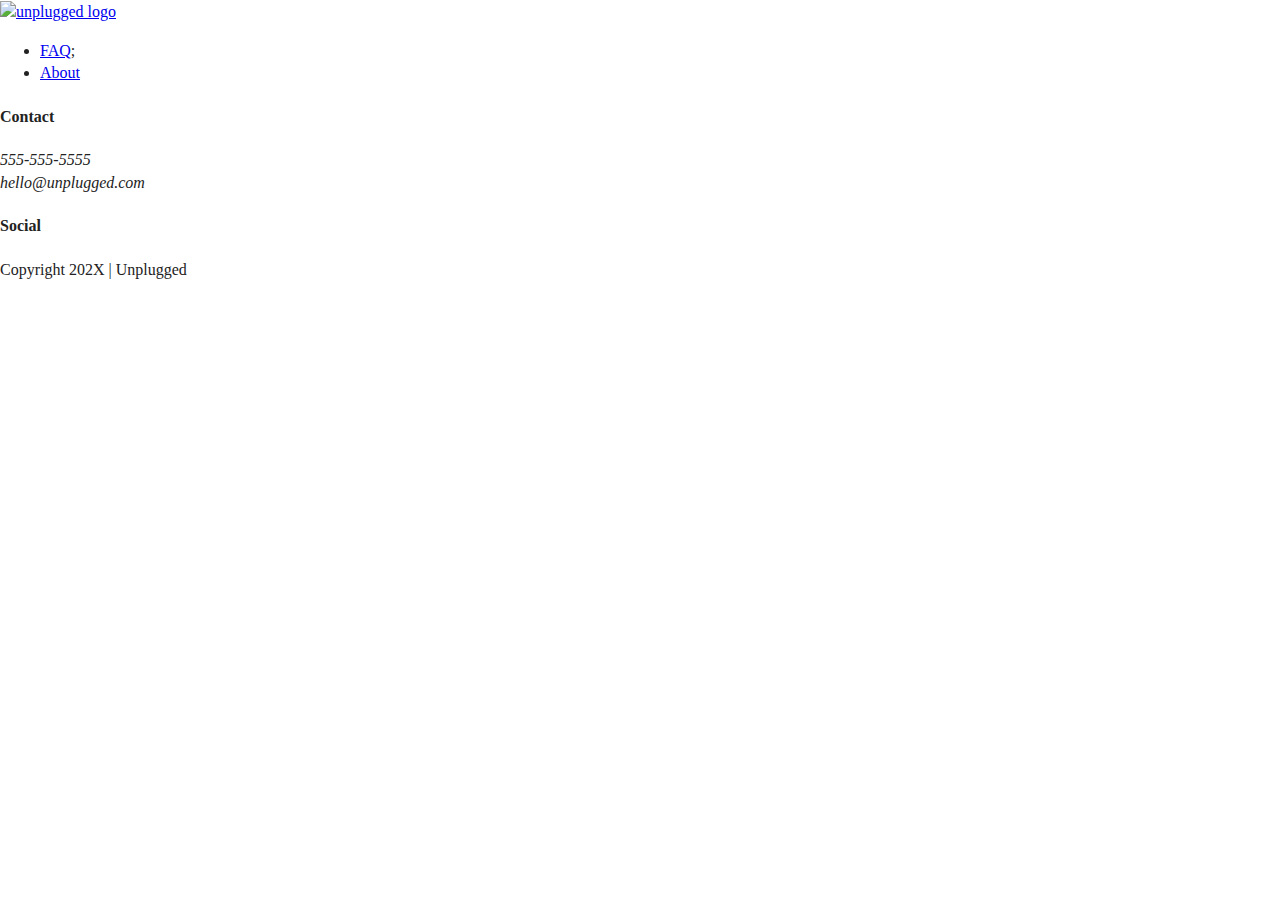
==== about/index.html @ 347e54f9 "Added a bunch of HTML" ====
<!doctype html>
<html class="no-js" lang="">

<head>
  <meta charset="utf-8">
  <title></title>
  <meta name="description" content="">
  <meta name="viewport" content="width=device-width, initial-scale=1">

  <meta property="og:title" content="">
  <meta property="og:type" content="">
  <meta property="og:url" content="">
  <meta property="og:image" content="">

  <link rel="manifest" href="../site.webmanifest">
  <link rel="apple-touch-icon" href="../icon.png">
  <!-- Place favicon.ico in the root directory -->

  <link rel="stylesheet" href="../css/normalize.css">
  <link rel="stylesheet" href="../css/main.css">

  <meta name="theme-color" content="#fafafa">
</head>

<body>

  <header>
    <div class="content-wrapper">
      <a href="#">
        <img src="" alt="unplugged logo"></a>
      <div class="header-divider"></div>
      <nav>
        <ul>
          <li><a href="faq/index.html" target="_blank" rel="nooperner">FAQ</a>;</li>
          <li><a href="about/index.html" target="_blank" rel="noopener">About</a></li>
        </ul>
      </nav>
    </div>
</header>

<footer>
  <div class="content-wrapper">
    <div class="footer-content">
      <div class="contact">
        <h4>Contact</h4>
        <address>
          <p>
            555-555-5555<br>
            hello@unplugged.com
          </p>
        </address>
        </div>
        <div class="social">
          <h4>Social</h4>
          <div class="social-icons">
          <p>
            <a href="https://www.facebook.com/yoursite" target="_blank" rel="noopener"></a>
          </p>
          <p>
            <a href="https://twitter.com" target="_blank"></a>
          </p>
          <p>
            <a href="https://www.instagram.com" target="_blank"></a>
          </p>
                  <!-- other social links here -->
          </div>        
        </div>
      </div>  <!-- footer content ends -->
    </div>  <!-- footer content-wrapper ends-->
    <div class="copyright">
      <p>Copyright 202X | Unplugged</p>
    </div>
</footer>
  <!-- Add your site or application content here -->

  <script src="../js/vendor/modernizr-3.11.2.min.js"></script>
  <script src="../js/plugins.js"></script>
  <script src="../js/main.js"></script>

  <!-- Google Analytics: change UA-XXXXX-Y to be your site's ID. -->
  <script>
    window.ga = function () { ga.q.push(arguments) }; ga.q = []; ga.l = +new Date;
    ga('create', 'UA-XXXXX-Y', 'auto'); ga('set', 'anonymizeIp', true); ga('set', 'transport', 'beacon'); ga('send', 'pageview')
  </script>
  <script src="https://www.google-analytics.com/analytics.js" async></script>
</body>

</html>
---- css/main.css ----
/*! HTML5 Boilerplate v8.0.0 | MIT License | https://html5boilerplate.com/ */

/* main.css 2.1.0 | MIT License | https://github.com/h5bp/main.css#readme */
/*
 * What follows is the result of much research on cross-browser styling.
 * Credit left inline and big thanks to Nicolas Gallagher, Jonathan Neal,
 * Kroc Camen, and the H5BP dev community and team.
 */

/* ==========================================================================
   Base styles: opinionated defaults
   ========================================================================== */

html {
  color: #222;
  font-size: 1em;
  line-height: 1.4;
}

/*
 * Remove text-shadow in selection highlight:
 * https://twitter.com/miketaylr/status/12228805301
 *
 * Vendor-prefixed and regular ::selection selectors cannot be combined:
 * https://stackoverflow.com/a/16982510/7133471
 *
 * Customize the background color to match your design.
 */

::-moz-selection {
  background: #b3d4fc;
  text-shadow: none;
}

::selection {
  background: #b3d4fc;
  text-shadow: none;
}

/*
 * A better looking default horizontal rule
 */

hr {
  display: block;
  height: 1px;
  border: 0;
  border-top: 1px solid #ccc;
  margin: 1em 0;
  padding: 0;
}

/*
 * Remove the gap between audio, canvas, iframes,
 * images, videos and the bottom of their containers:
 * https://github.com/h5bp/html5-boilerplate/issues/440
 */

audio,
canvas,
iframe,
img,
svg,
video {
  vertical-align: middle;
}

/*
 * Remove default fieldset styles.
 */

fieldset {
  border: 0;
  margin: 0;
  padding: 0;
}

/*
 * Allow only vertical resizing of textareas.
 */

textarea {
  resize: vertical;
}

/* ==========================================================================
   Author's custom styles
   ========================================================================== */

/* ==========================================================================
   Helper classes
   ========================================================================== */

/*
 * Hide visually and from screen readers
 */

.hidden,
[hidden] {
  display: none !important;
}

/*
 * Hide only visually, but have it available for screen readers:
 * https://snook.ca/archives/html_and_css/hiding-content-for-accessibility
 *
 * 1. For long content, line feeds are not interpreted as spaces and small width
 *    causes content to wrap 1 word per line:
 *    https://medium.com/@jessebeach/beware-smushed-off-screen-accessible-text-5952a4c2cbfe
 */

.sr-only {
  border: 0;
  clip: rect(0, 0, 0, 0);
  height: 1px;
  margin: -1px;
  overflow: hidden;
  padding: 0;
  position: absolute;
  white-space: nowrap;
  width: 1px;
  /* 1 */
}

/*
 * Extends the .sr-only class to allow the element
 * to be focusable when navigated to via the keyboard:
 * https://www.drupal.org/node/897638
 */

.sr-only.focusable:active,
.sr-only.focusable:focus {
  clip: auto;
  height: auto;
  margin: 0;
  overflow: visible;
  position: static;
  white-space: inherit;
  width: auto;
}

/*
 * Hide visually and from screen readers, but maintain layout
 */

.invisible {
  visibility: hidden;
}

/*
 * Clearfix: contain floats
 *
 * For modern browsers
 * 1. The space content is one way to avoid an Opera bug when the
 *    `contenteditable` attribute is included anywhere else in the document.
 *    Otherwise it causes space to appear at the top and bottom of elements
 *    that receive the `clearfix` class.
 * 2. The use of `table` rather than `block` is only necessary if using
 *    `:before` to contain the top-margins of child elements.
 */

.clearfix::before,
.clearfix::after {
  content: " ";
  display: table;
}

.clearfix::after {
  clear: both;
}

/* ==========================================================================
   EXAMPLE Media Queries for Responsive Design.
   These examples override the primary ('mobile first') styles.
   Modify as content requires.
   ========================================================================== */

@media only screen and (min-width: 35em) {
  /* Style adjustments for viewports that meet the condition */
}

@media print,
  (-webkit-min-device-pixel-ratio: 1.25),
  (min-resolution: 1.25dppx),
  (min-resolution: 120dpi) {
  /* Style adjustments for high resolution devices */
}

/* ==========================================================================
   Print styles.
   Inlined to avoid the additional HTTP request:
   https://www.phpied.com/delay-loading-your-print-css/
   ========================================================================== */

@media print {
  *,
  *::before,
  *::after {
    background: #fff !important;
    color: #000 !important;
    /* Black prints faster */
    box-shadow: none !important;
    text-shadow: none !important;
  }

  a,
  a:visited {
    text-decoration: underline;
  }

  a[href]::after {
    content: " (" attr(href) ")";
  }

  abbr[title]::after {
    content: " (" attr(title) ")";
  }

  /*
   * Don't show links that are fragment identifiers,
   * or use the `javascript:` pseudo protocol
   */
  a[href^="#"]::after,
  a[href^="javascript:"]::after {
    content: "";
  }

  pre {
    white-space: pre-wrap !important;
  }

  pre,
  blockquote {
    border: 1px solid #999;
    page-break-inside: avoid;
  }

  /*
   * Printing Tables:
   * https://web.archive.org/web/20180815150934/http://css-discuss.incutio.com/wiki/Printing_Tables
   */
  thead {
    display: table-header-group;
  }

  tr,
  img {
    page-break-inside: avoid;
  }

  p,
  h2,
  h3 {
    orphans: 3;
    widows: 3;
  }

  h2,
  h3 {
    page-break-after: avoid;
  }
}
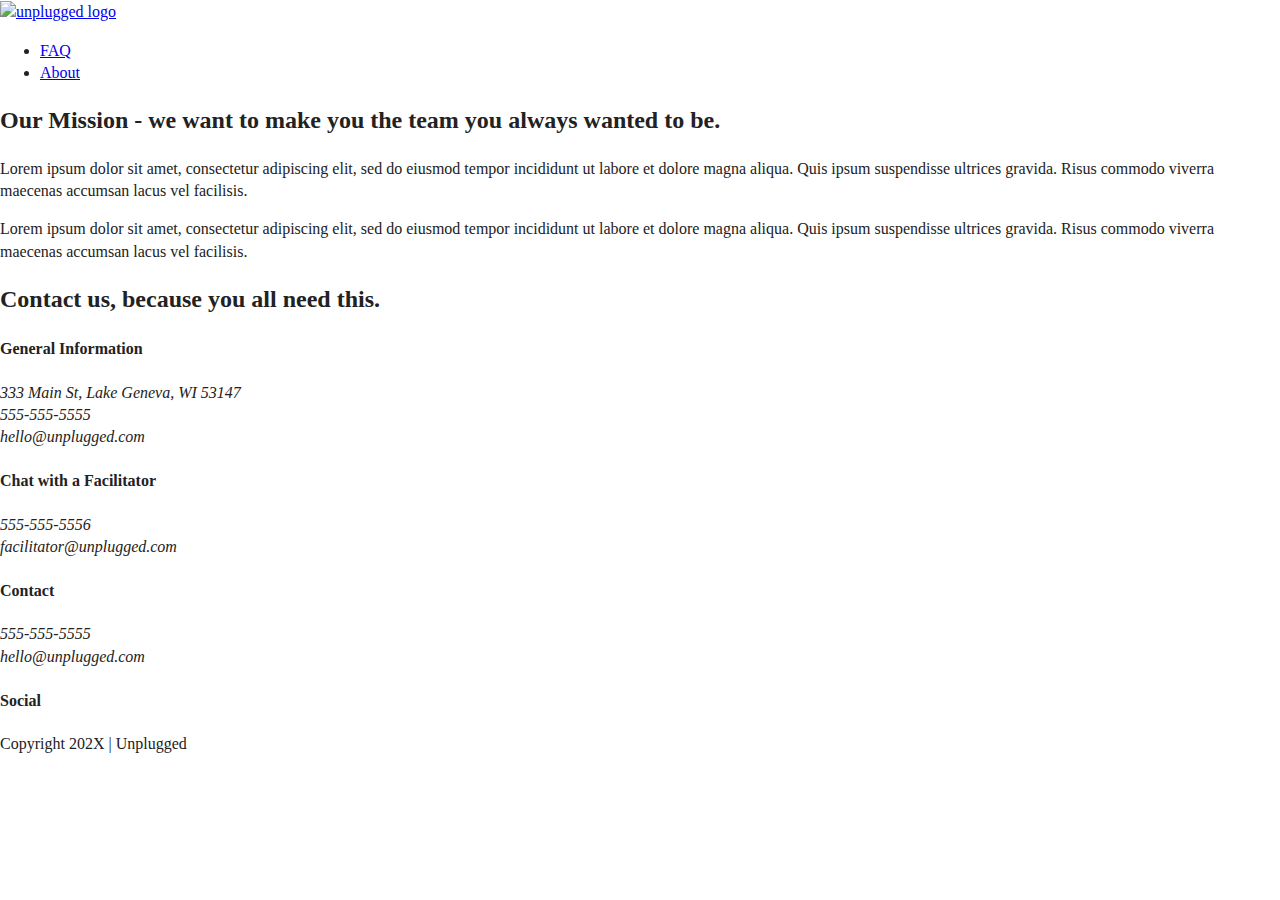
==== commit c154cce1: "Added info to About page" ====
--- a/about/index.html
+++ b/about/index.html
@@ -3,7 +3,7 @@
 
 <head>
   <meta charset="utf-8">
-  <title></title>
+  <title>Unplugged Retreat | About</title>
   <meta name="description" content="">
   <meta name="viewport" content="width=device-width, initial-scale=1">
 
@@ -31,12 +31,62 @@
       <div class="header-divider"></div>
       <nav>
         <ul>
-          <li><a href="faq/index.html" target="_blank" rel="nooperner">FAQ</a>;</li>
-          <li><a href="about/index.html" target="_blank" rel="noopener">About</a></li>
+          <li><a href="../faq/index.html">FAQ</a></li>
+          <li><a href="index.html">About</a></li>
         </ul>
       </nav>
     </div>
 </header>
+
+<main>
+
+  <section class="mission">
+    <div class="content-wrapper">
+      <h2>Our Mission - we want to make you the team you always wanted to be.</h2>
+      <div class="mission-content">
+        <p>
+          Lorem ipsum dolor sit amet, consectetur adipiscing elit, sed do eiusmod tempor incididunt ut labore et dolore magna aliqua. Quis ipsum suspendisse ultrices gravida. Risus commodo viverra maecenas accumsan lacus vel facilisis.
+        </p>
+        <p>
+          Lorem ipsum dolor sit amet, consectetur adipiscing elit, sed do eiusmod tempor incididunt ut labore et dolore magna aliqua. Quis ipsum suspendisse ultrices gravida. Risus commodo viverra maecenas accumsan lacus vel facilisis.
+        </p>
+      </div>
+    </div>
+    <!-- Mission content wrapper ends-->
+  </section>
+
+  <section class="map">
+    <figure>
+    </figure>
+  </section>
+
+  <section class="contact-section">
+    <div class="content-wrapper">
+      <h2>Contact us, because you all need this.</h2>
+      <div class="contact-content">
+        <div>
+          <h4>General Information</h4>
+          <address>
+            <p>
+              333 Main St, Lake Geneva, WI 53147<br>
+              555-555-5555<br>
+              hello@unplugged.com
+            </p>
+          </address>
+        </div>
+        <div>
+          <h4>Chat with a Facilitator</h4>
+          <address>
+            <p>
+              555-555-5556<br>
+              facilitator@unplugged.com
+            </p>
+          </address>
+        </div>
+      </div>
+    </div>
+  </section>
+</main>
 
 <footer>
   <div class="content-wrapper">
@@ -54,7 +104,7 @@
           <h4>Social</h4>
           <div class="social-icons">
           <p>
-            <a href="https://www.facebook.com/yoursite" target="_blank" rel="noopener"></a>
+            <a href="https://www.facebook.com" target="_blank"></a>
           </p>
           <p>
             <a href="https://twitter.com" target="_blank"></a>
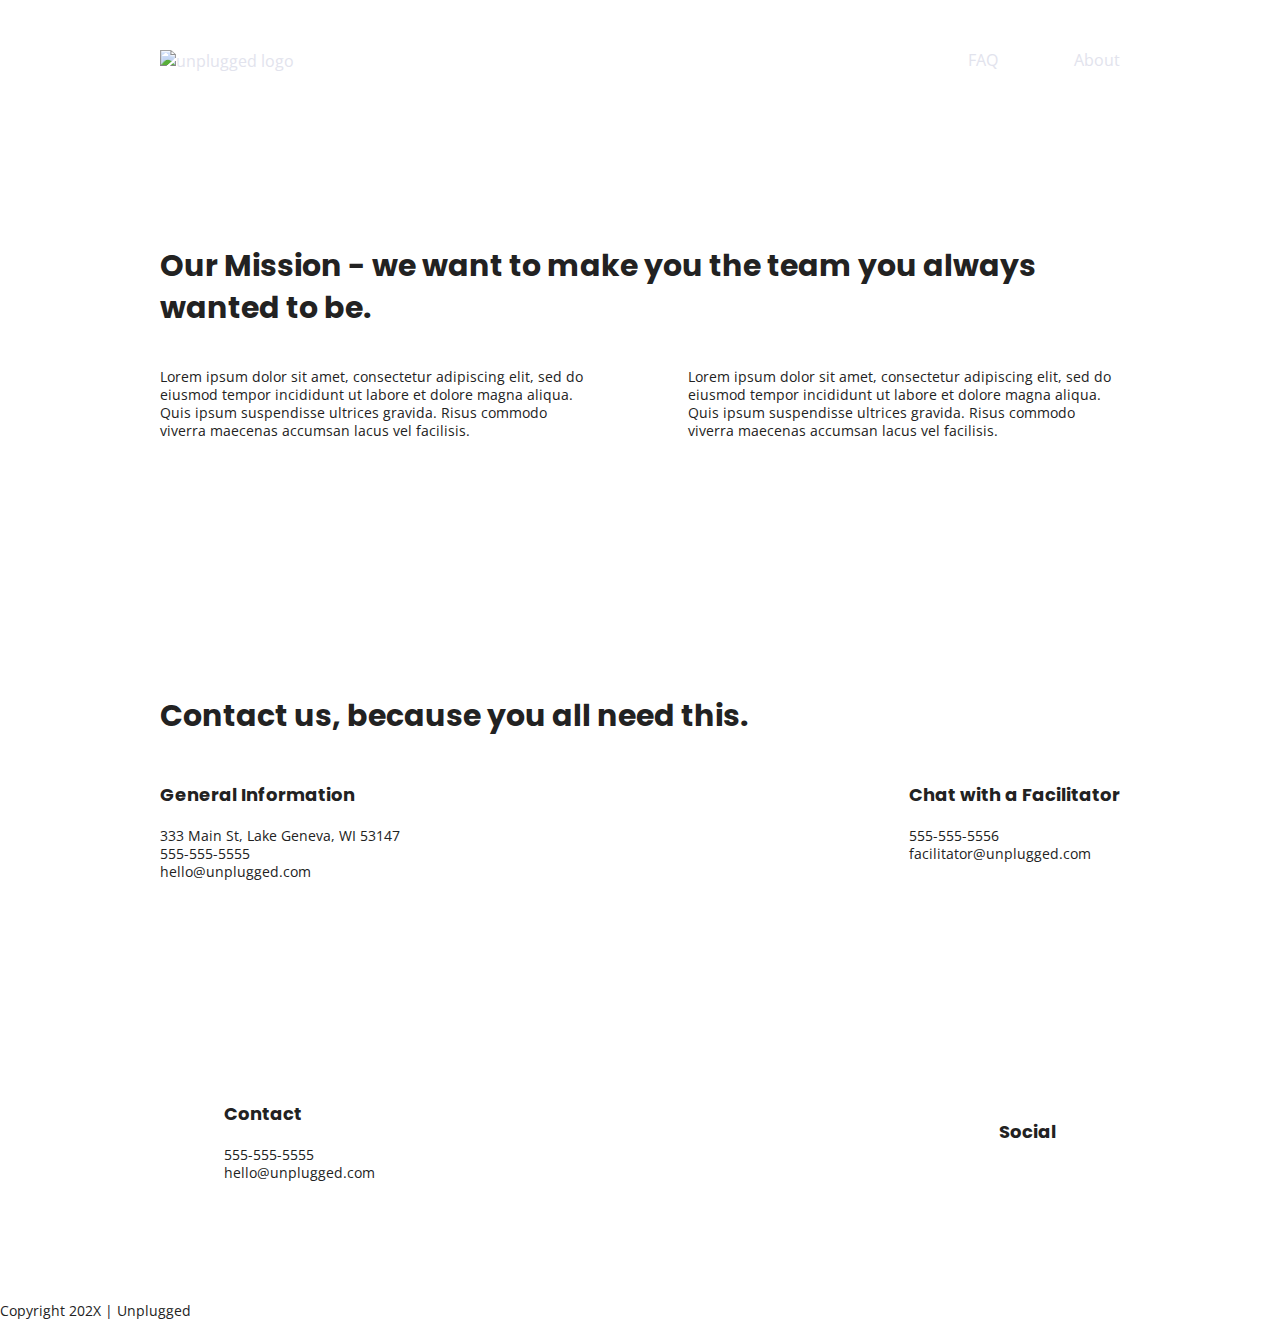
==== commit 406294f1: "Added css and html" ====
--- a/about/index.html
+++ b/about/index.html
@@ -15,7 +15,8 @@
   <link rel="manifest" href="../site.webmanifest">
   <link rel="apple-touch-icon" href="../icon.png">
   <!-- Place favicon.ico in the root directory -->
-
+  <!-- Google Fonts -->
+  <link href="https://fonts.googleapis.com/css?family=Open+Sans:400,700|Poppins:500,700" rel="stylesheet">
   <link rel="stylesheet" href="../css/normalize.css">
   <link rel="stylesheet" href="../css/main.css">
 
--- a/css/main.css
+++ b/css/main.css
@@ -86,6 +86,237 @@
 /* ==========================================================================
    Author's custom styles
    ========================================================================== */
+
+   /* General Styles */
+
+html {
+   font-size: 16px;
+}
+
+body {
+   font-family: 'Open Sans', sans-serif;
+   font-size: 1em;
+}
+
+ul,
+ol {
+   list-style-type: none;
+}
+
+a {
+  color: #e2e3ed;
+  text-decoration: none;
+}
+
+h2 {
+  font-family: 'Poppins', sans-serif;
+  font-size: 1.875em;
+}
+
+h3,
+h4 {
+  font-family: 'Poppins', sans-serif;
+  font-size: 1.125em;
+  margin: 20px 0;
+
+}
+
+p {
+  font-size: .875em;
+  line-height: 1.285;
+}
+
+img {
+
+}
+
+figure {
+
+}
+
+address {
+  font-style: normal;
+}
+
+.content-wrapper {
+  width: 90%;
+  margin: 50px 0;
+
+}
+
+/* ----- Base header-Footer Styles ----- */
+
+header,
+footer {
+  display: flex;
+  justify-content: center;
+  align-items: center;
+  flex-flow: row wrap;
+}
+
+header {
+  padding: 15px 0;
+}
+
+/* ----- Header Styles -----*/
+
+header .content-wrapper {
+  display: flex;
+  justify-content: center;
+  align-items: center;
+  flex-flow: row wrap;
+  margin: 0;
+}
+
+.header-divider {
+  width: 100%;
+  margin: 10px 0 20px 0;
+}
+
+header nav {
+  display: flex;
+  justify-content: center;
+  align-items: center;
+  flex-flow: row wrap;
+  width: 60%;
+}
+
+header nav ul {
+  display: flex;
+  justify-content: space-around;
+  width: 100%;
+}
+
+/* ----- Footer Styles ----- */
+
+footer {
+  flex-direction: column;
+}
+
+footer p {
+  margin: 0;
+}
+
+footer .content-wrapper {
+  width: 55%;
+  margin: 50px 0;
+}
+
+footer .contact {
+  margin-bottom: 50px;
+}
+
+footer .social-icons {
+  display: flex;
+  justify-content: space-around;
+  align-items: center;
+}
+
+footer .social-icons p {
+  display: flex;
+  justify-content: center;
+  align-items: center;
+}
+
+footer .copyright {
+  margin: 20px 0;
+}
+
+.hero-area {
+  display: flex;
+  justify-content: center;
+  flex-flow: row wrap;
+}
+
+aside {
+  display: flex;
+  justify-content: center;
+  align-items: center;
+  flex-flow: row wrap;
+}
+
+.features {
+  display: flex;
+  justify-content: center;
+  flex-flow: row wrap;
+}
+
+.features h2 {
+  margin-bottom: 60px;
+}
+
+.features article {
+  width: 63%;
+  margin: 30px 0;
+}
+
+.features .features-items {
+  display: flex;
+  justify-content: center;
+  align-items: center;
+  flex-flow: row wrap;
+}
+
+.features p {
+  margin: 0;
+}
+
+.reviews {
+  display: flex;
+  justify-content: center;
+  flex-flow: row wrap;
+}
+
+.reviews h2 {
+  margin-bottom: 40px;
+}
+
+.reviews h3 {
+  width: 55%;
+  margin: 20px 0;
+}
+
+.mission {
+  display: flex;
+  justify-content: center;
+  align-items: center;
+  flex-flow: row wrap;
+}
+
+.contact-section {
+  display: flex;
+  justify-content: center;
+  align-items: center;
+  flex-flow: row wrap;
+}
+
+.contact-content p {
+  margin: 0;
+}
+
+.faq {
+  display: flex;
+  justify-content: center;
+  align-items: center;
+  flex-flow: row wrap;
+}
+
+.faq .content-wrapper {
+  display: flex;
+  justify-content: center;
+  align-items: center;
+  flex-flow: row wrap;
+  margin: 50px 0 0 0;
+}
+
+.faq h2 {
+  margin: 40px;
+}
+
+.faq-content {
+  margin-bottom: 50px;
+}
+
 
 /* ==========================================================================
    Helper classes
@@ -175,9 +406,191 @@
    Modify as content requires.
    ========================================================================== */
 
-@media only screen and (min-width: 35em) {
+@media only screen and (min-width: 768px) {
+  /*Tablet styles here*/
   /* Style adjustments for viewports that meet the condition */
-}
+  /* General styles */
+  .content-wrapper {
+    max-width: 640px;
+    margin: 100px 0;
+  }
+
+/*Header*/
+
+header {
+  justify-content: space-around;
+  padding: 33px 0;
+}
+
+header .content-wrapper {
+  width: 100%;
+  justify-content: space-between;
+}
+
+header nav {
+  width: 20%;
+}
+
+header nav ul {
+  justify-content: space-between;
+}
+
+.header-divider {
+  display: none;
+}
+
+/**** Aside ****/
+
+aside .content-wrapper {
+  display: flex;
+  justify-content: space-between;
+  flex-flow: row wrap;
+}
+
+aside .content-wrapper  .form-description
+aside .content-wrapper .form {
+  width: 40px;
+  margin: 0;
+}
+
+.features article {
+  display: flex;
+  justify-content: center;
+  align-items: center;
+  flex-flow: column wrap;
+  flex-basis: 50%;
+}
+
+.features .features-items {
+  width: 50%;
+}
+
+/**** Reviews ****/
+
+.reviews article {
+  display: flex;
+  justify-content: space-between;
+}
+
+.reviews article div {
+  width: 50%;
+}
+
+/**** Footer ****/
+
+footer .content-wrapper {
+  width: 65%;
+  margin: 100px 0;
+}
+
+.footer-content {
+  display: flex;
+  justify-content: space-between;
+  align-items: center;
+}
+
+footer .contact {
+  margin-bottom: 0;
+}
+
+footer .copyright {
+  width: 100%;
+}
+
+/**** About page ****/
+
+.mission-content {
+  display: flex;
+  justify-content: space-between;
+  align-items: center;
+}
+
+.mission-content p {
+  width: 45%;
+}
+
+.contact-section .content-wrapper h2 {
+  width: 80%;
+}
+
+.contact-content {
+  display: flex;
+  justify-content: space-between;
+  align-items: flex-start;
+}
+
+/**** FAQ page ****/
+
+.faq .content-wrapper {
+  justify-content: space-between;
+}
+
+.faq-content {
+  flex-basis: 45%;
+}
+
+.faq h2 {
+  width: 100%;
+}
+}
+
+@media only screen and (min-width: 1200px) 
+
+  /*Desktop styles here*/
+{
+
+.content-wrapper {
+  max-width: 960px;
+}
+
+/*Hero*/
+
+.hero-area h1 {
+  width: 70%;
+}
+
+/*Aside*/
+
+aside .content-wrapper {
+  justify-content: space-around;
+}
+
+aside .content-wrapper .form-description,
+aside .content-wrapper .form {
+  width: 30%;
+}
+
+/*Features*/
+
+.features h2 {
+  width: 90%;
+}
+
+.features article {
+  flex-basis: 33%;
+}
+
+/*Reviews*/
+
+.reviews article div {
+  width: 42%;
+}
+
+/*About*/
+
+.mission h2,
+.contact-section .content-wrapper h2 {
+    width: 95%;
+}
+
+/*FAQ*/
+
+.faq h2 {
+  width: 100%;
+}
+
+}
+
 
 @media print,
   (-webkit-min-device-pixel-ratio: 1.25),
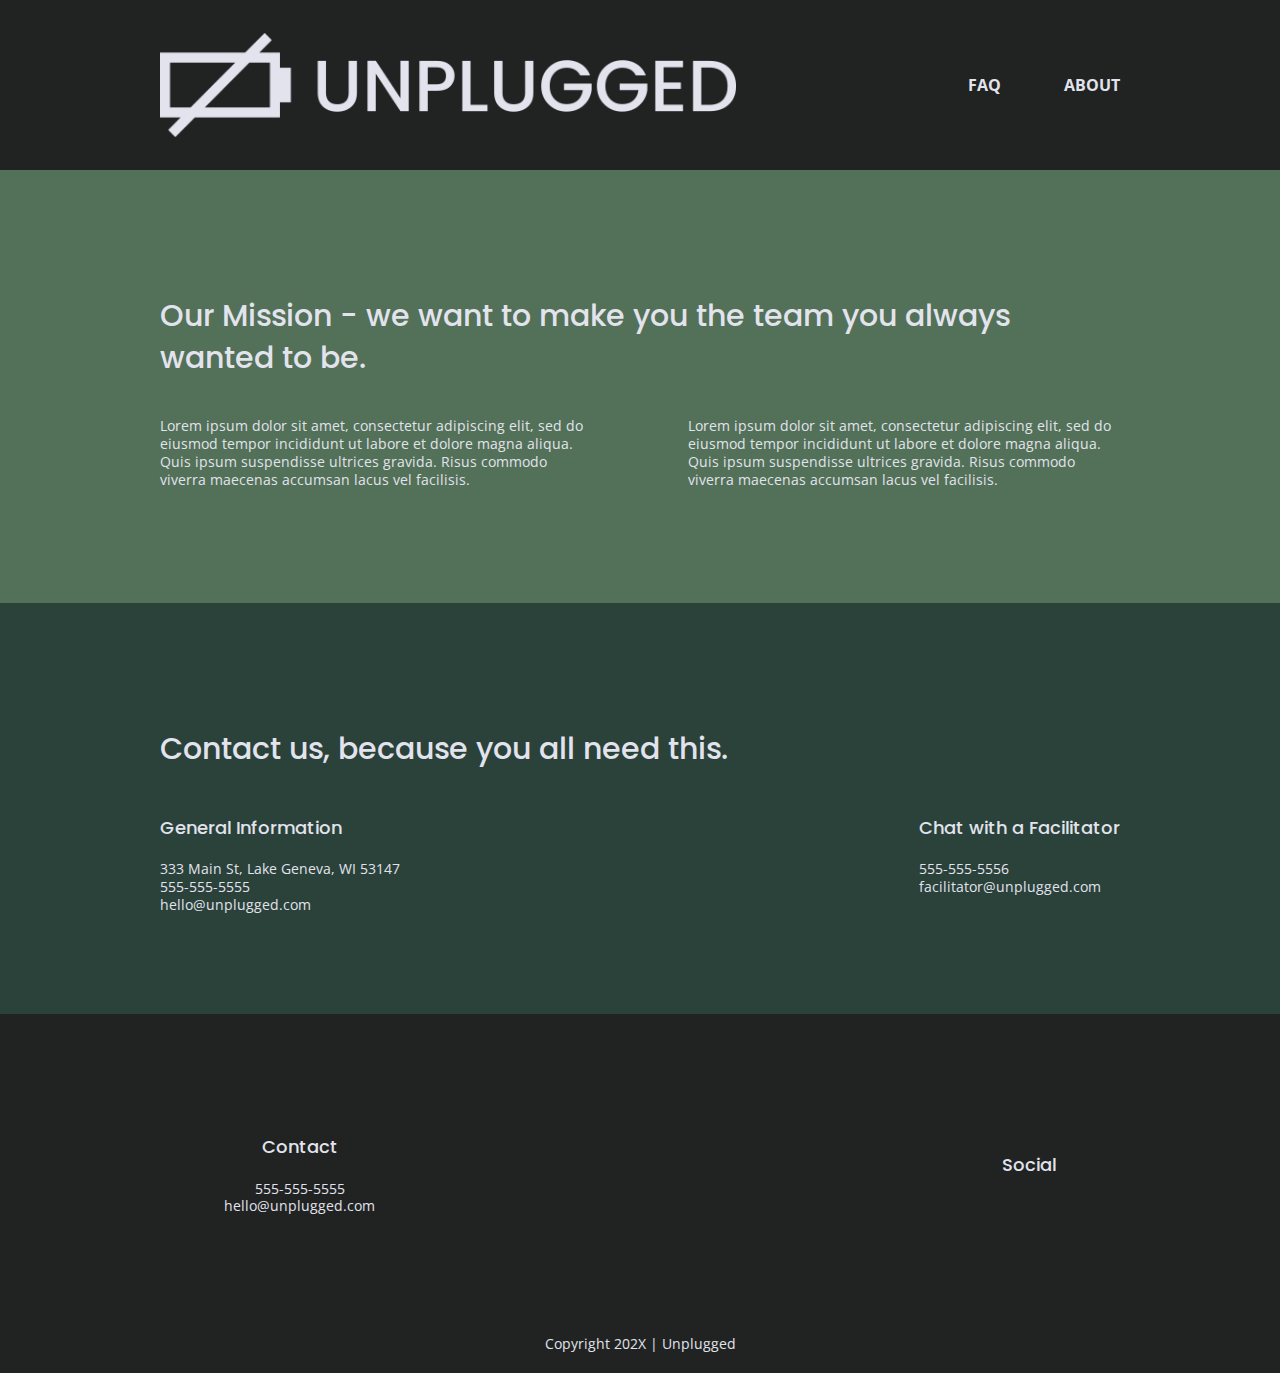
==== commit 27af2e85: "Added more css and HTML" ====
--- a/about/index.html
+++ b/about/index.html
@@ -27,8 +27,11 @@
 
   <header>
     <div class="content-wrapper">
-      <a href="#">
-        <img src="" alt="unplugged logo"></a>
+      <figure>
+      <a href="../index.html">
+        <img src="../img/unpluggedlogo.png" alt="unplugged logo">
+      </a>
+    </figure>
       <div class="header-divider"></div>
       <nav>
         <ul>
--- a/css/main.css
+++ b/css/main.css
@@ -96,6 +96,8 @@
 body {
    font-family: 'Open Sans', sans-serif;
    font-size: 1em;
+   color: #e2e3ed;
+   text-align: left;
 }
 
 ul,
@@ -111,6 +113,7 @@
 h2 {
   font-family: 'Poppins', sans-serif;
   font-size: 1.875em;
+  font-weight: 500;
 }
 
 h3,
@@ -118,6 +121,7 @@
   font-family: 'Poppins', sans-serif;
   font-size: 1.125em;
   margin: 20px 0;
+  font-weight: 500;
 
 }
 
@@ -127,11 +131,11 @@
 }
 
 img {
-
+  width: 100%;
 }
 
 figure {
-
+  margin: 0;
 }
 
 address {
@@ -148,6 +152,7 @@
 
 header,
 footer {
+  background-color: #202322;
   display: flex;
   justify-content: center;
   align-items: center;
@@ -168,12 +173,25 @@
   margin: 0;
 }
 
+header figure {
+  width: 60%;
+  display: flex;
+  justify-content: center;
+  align-items: center;
+  flex-flow: row wrap;
+}
+
 .header-divider {
   width: 100%;
   margin: 10px 0 20px 0;
+  background: #3a3a3a;
+  height: 1em;
 }
 
 header nav {
+  font-size: 1.125;
+  font-weight: bold;
+  text-transform: uppercase;
   display: flex;
   justify-content: center;
   align-items: center;
@@ -187,9 +205,14 @@
   width: 100%;
 }
 
+header nav ul li {
+  font-size: 1.125;
+}
+
 /* ----- Footer Styles ----- */
 
 footer {
+  text-align: center;
   flex-direction: column;
 }
 
@@ -222,20 +245,69 @@
   margin: 20px 0;
 }
 
+/***** Mobile Styles *****/
+
+/*** Hero Area ***/
+
 .hero-area {
-  display: flex;
-  justify-content: center;
-  flex-flow: row wrap;
-}
+  background: url('../img/unplugged-retreat.jpg');
+  background-size: cover;
+  background-position: center;
+  min-height: 500px;
+  display: flex;
+  justify-content: center;
+  flex-flow: row wrap;
+}
+
+.hero-area h1 {
+  font-size: 2.25em;
+  font-family: 'Poppins', Arial, Helvetica, sans-serif;
+  font-weight: 500;
+  line-height: 1.2em;
+}
+
+/*** Aside ***/
 
 aside {
-  display: flex;
-  justify-content: center;
-  align-items: center;
-  flex-flow: row wrap;
-}
+  background-color: #527158;
+  display: flex;
+  justify-content: center;
+  align-items: center;
+  flex-flow: row wrap;
+}
+
+aside .form {
+  margin-top: 30px;
+}
+ 
+input[type=text] {
+  box-sizing: border-box;
+  width: 100%;
+  color: #2a423a;
+  font-style: italic;
+  padding: 1em;
+}
+ 
+input[type=button] {
+  width: 100%;
+  padding: 20px 0;
+  margin-top: 20px;
+  background-color: #2a423a;
+  font-family: 'Poppins', Helvetica, Arial, sans-serif;
+  font-weight: 500;
+  font-size: 1.125em;
+  color: #e2e3ed;
+  border: none;
+  text-align: center;
+  text-transform: uppercase;
+}
+
+/*** Features ***/
 
 .features {
+  background: url('../img/unplugged-retreat-features');
+  background-size: cover;
+  background-position: center;
   display: flex;
   justify-content: center;
   flex-flow: row wrap;
@@ -258,16 +330,21 @@
 }
 
 .features p {
+  text-align: center;
   margin: 0;
 }
 
+/*** Reviews ***/
+
 .reviews {
+  background-color: #2a423a;
   display: flex;
   justify-content: center;
   flex-flow: row wrap;
 }
 
 .reviews h2 {
+  line-height: 1em;
   margin-bottom: 40px;
 }
 
@@ -276,7 +353,10 @@
   margin: 20px 0;
 }
 
+/*** About page ***/
+
 .mission {
+  background-color: #527158;
   display: flex;
   justify-content: center;
   align-items: center;
@@ -284,6 +364,7 @@
 }
 
 .contact-section {
+  background-color: #2a423a;
   display: flex;
   justify-content: center;
   align-items: center;
@@ -294,7 +375,10 @@
   margin: 0;
 }
 
+/*** FAQ page ***/
+
 .faq {
+  background-color: #527158;
   display: flex;
   justify-content: center;
   align-items: center;
@@ -310,11 +394,16 @@
 }
 
 .faq h2 {
+  line-height: 1em;
   margin: 40px;
 }
 
 .faq-content {
   margin-bottom: 50px;
+}
+
+.faq-content h4 {
+  line-height: 1.333;
 }
 
 
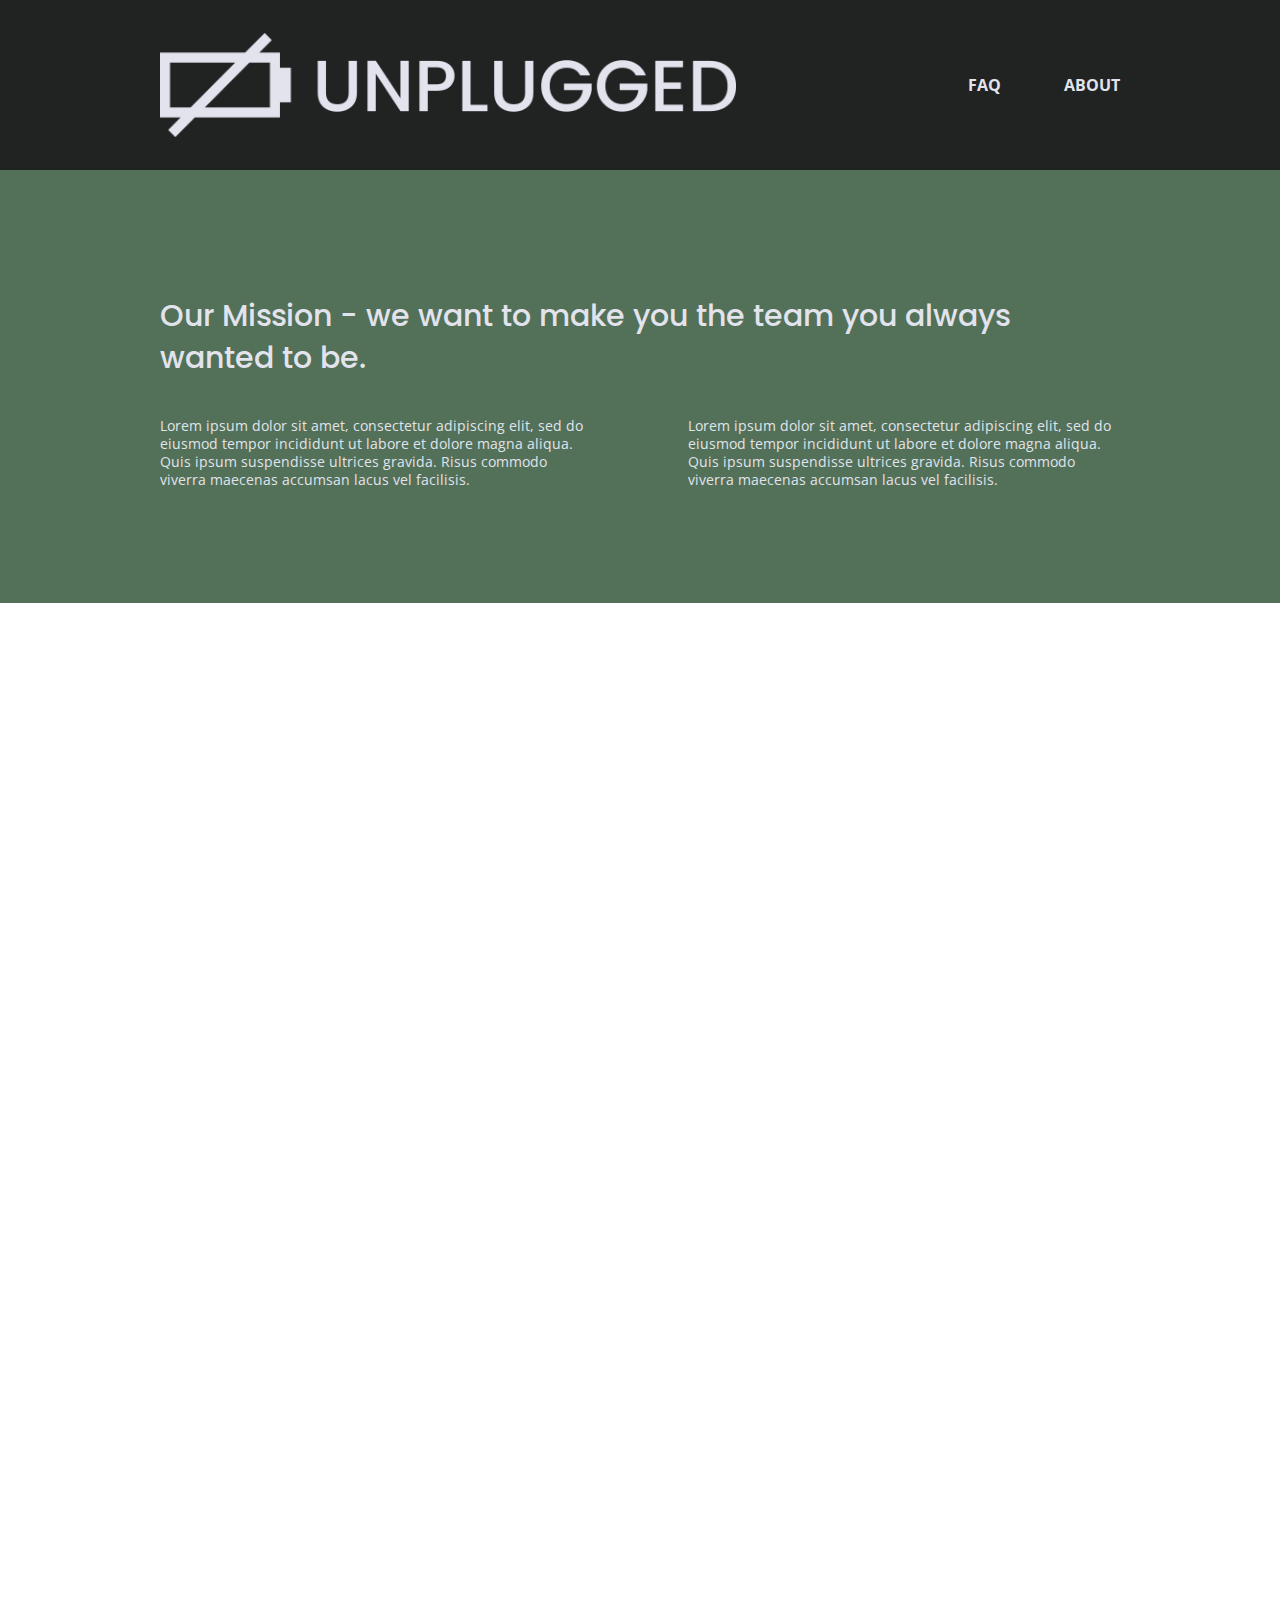
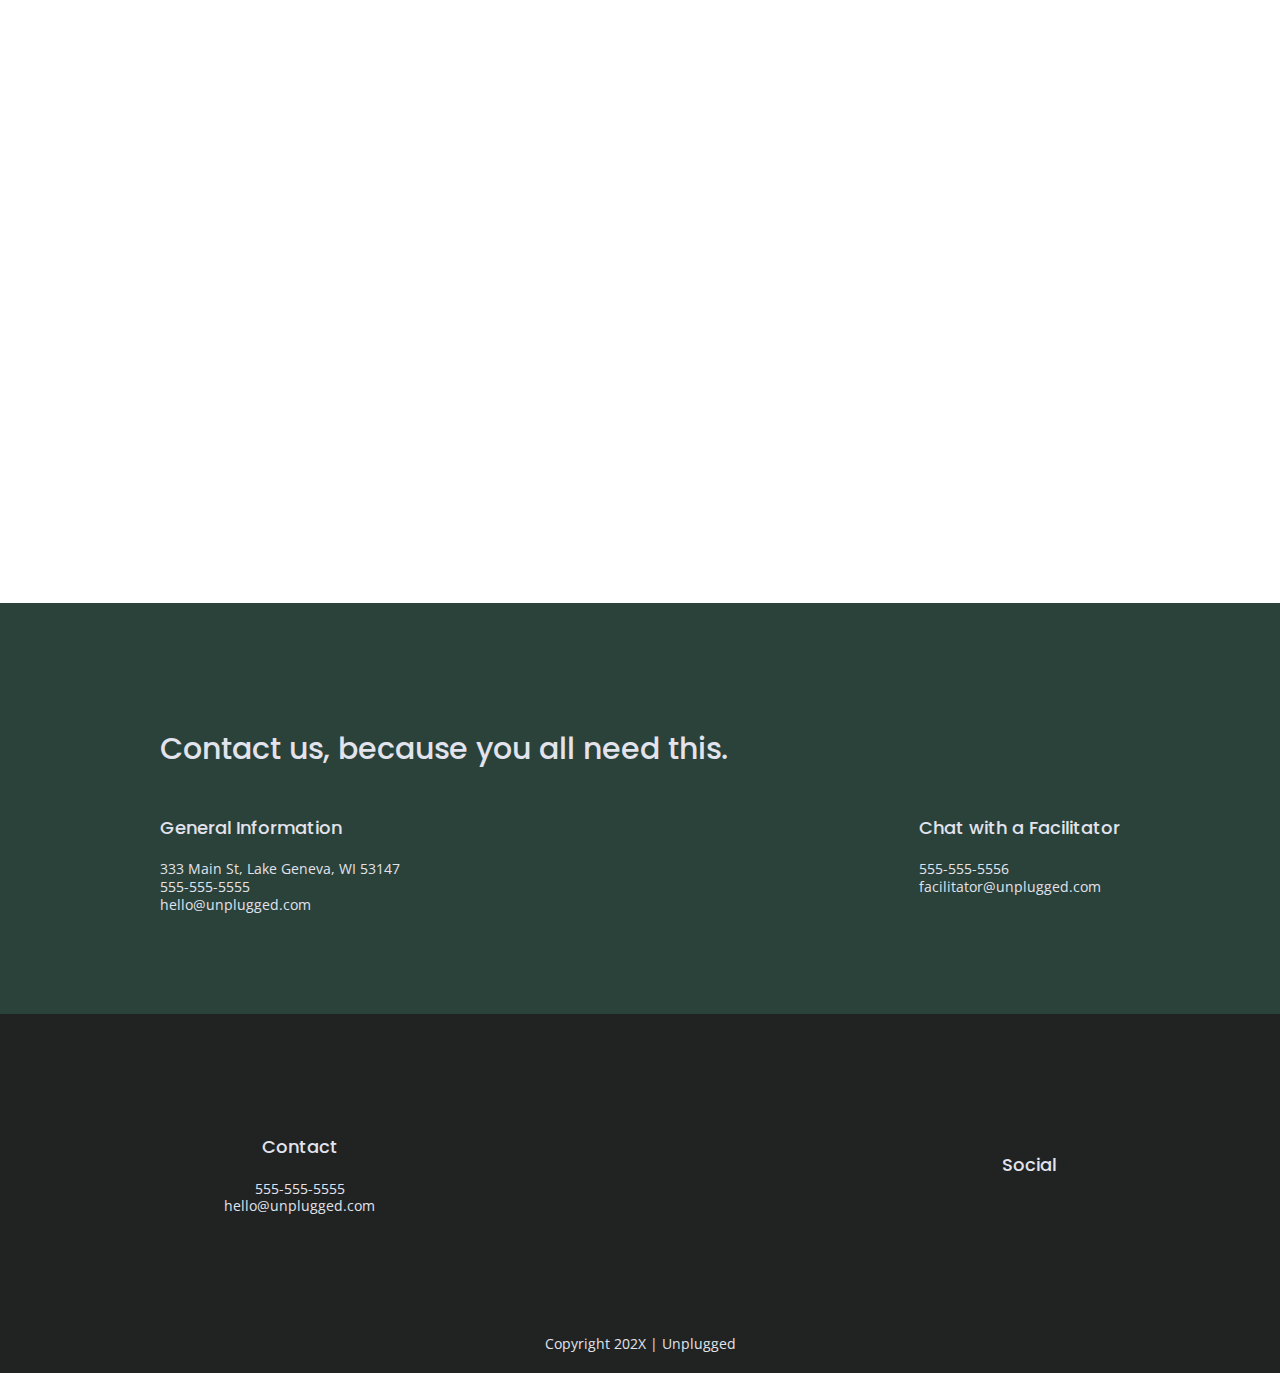
==== commit 98444e7b: "Added map to about page" ====
--- a/about/index.html
+++ b/about/index.html
@@ -61,6 +61,11 @@
 
   <section class="map">
     <figure>
+      <iframe src="https://www.google.com/maps/embed?pb=!1m18!1m12!1m3!1d2936.9017405091213!
+                  2d-88.42283602489947!3d42.59982821992149!2m3!1f0!2f0!3f0!3m2!1i1024!2i768!
+                  4f13.1!3m3!1m2!1s0x88058beaba2a015f%3A0x4b28e3671bb3e0e9!2s333%20Main%20St
+                  %2C%20Lake%20Geneva%2C%20WI%2053147!5e0!3m2!1sen!2sus!4v1682356948426!5m2!
+                  1sen!2sus" width="600" height="450" frameborder="0" style="border:0" allowfullscreen></iframe>
     </figure>
   </section>
 
--- a/css/main.css
+++ b/css/main.css
@@ -361,6 +361,22 @@
   justify-content: center;
   align-items: center;
   flex-flow: row wrap;
+}
+
+.map figure {
+  width: 100%;
+  height: 0;
+  padding-bottom: 125%;
+  overflow: hidden;
+  position: relative;
+}
+
+.map iframe {
+  width: 100%;
+  height: 100%;
+  position: absolute;
+  top: 0;
+  left: 0;
 }
 
 .contact-section {
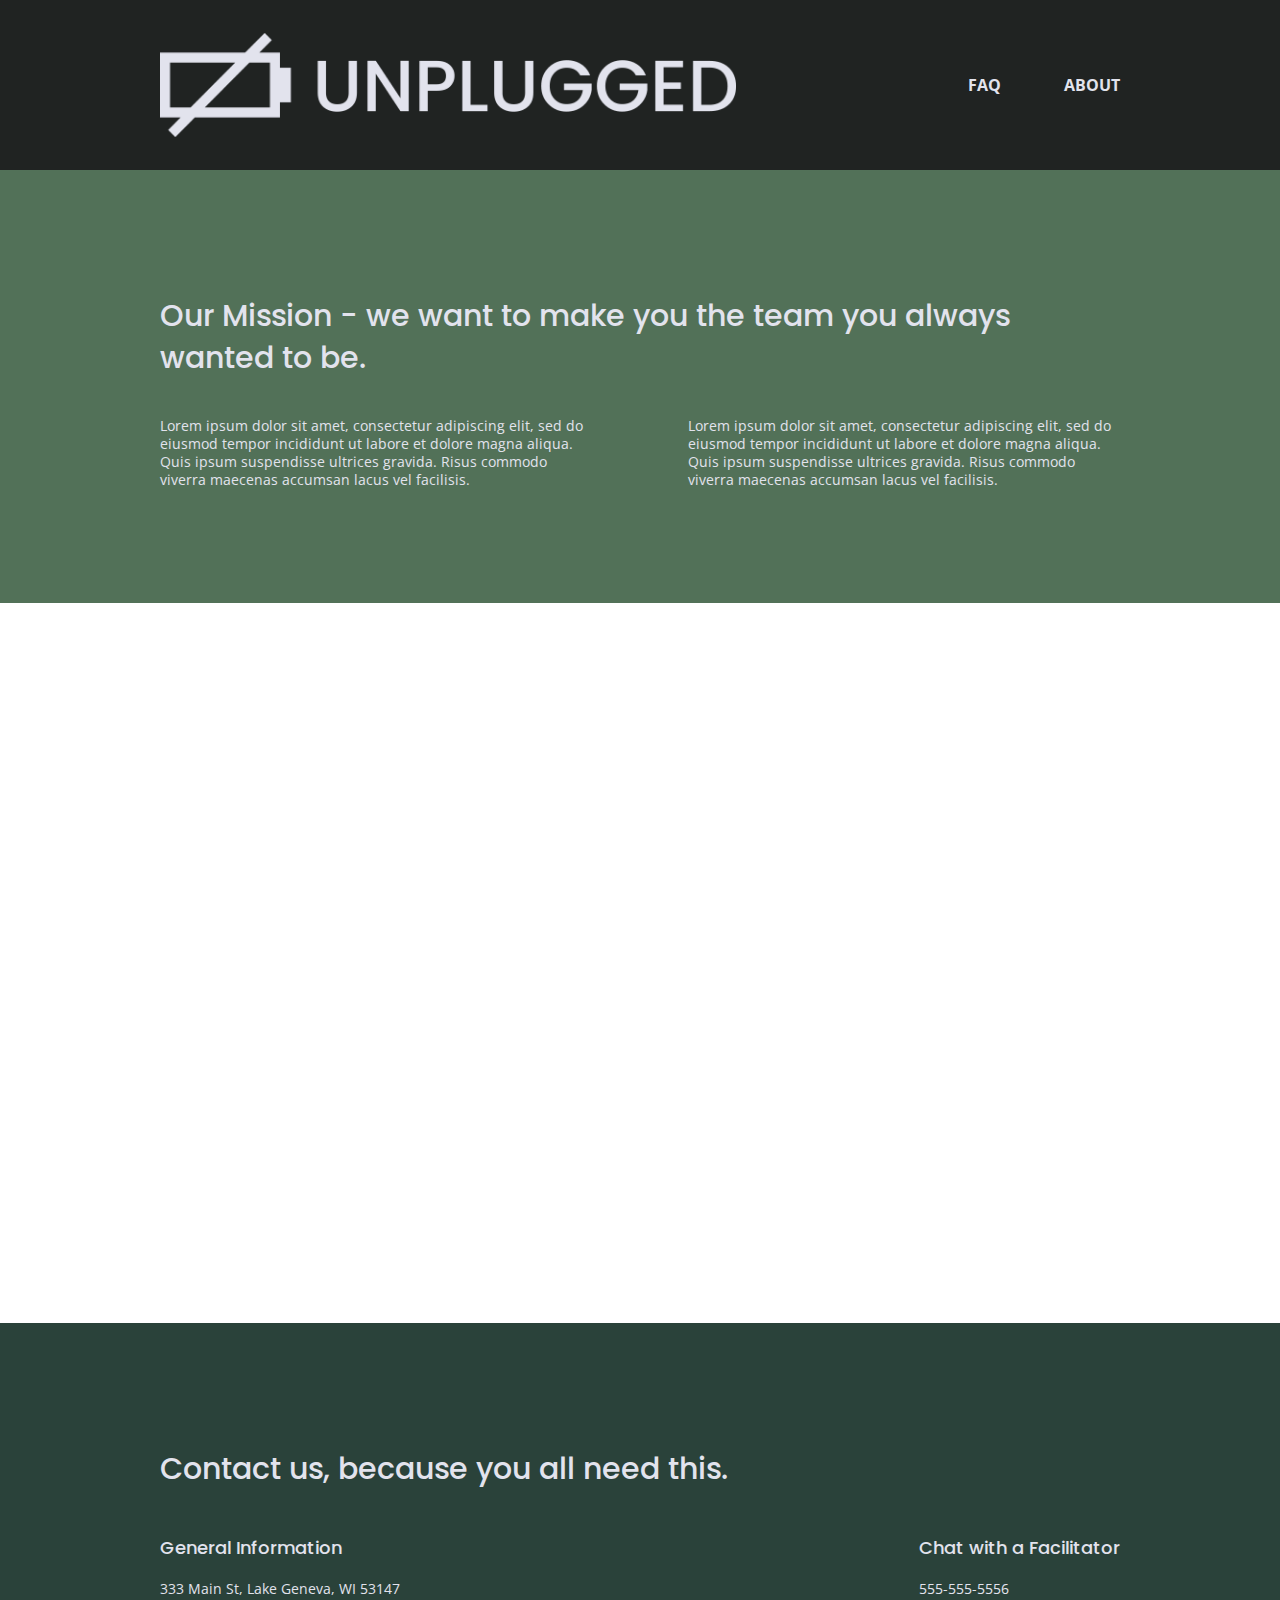
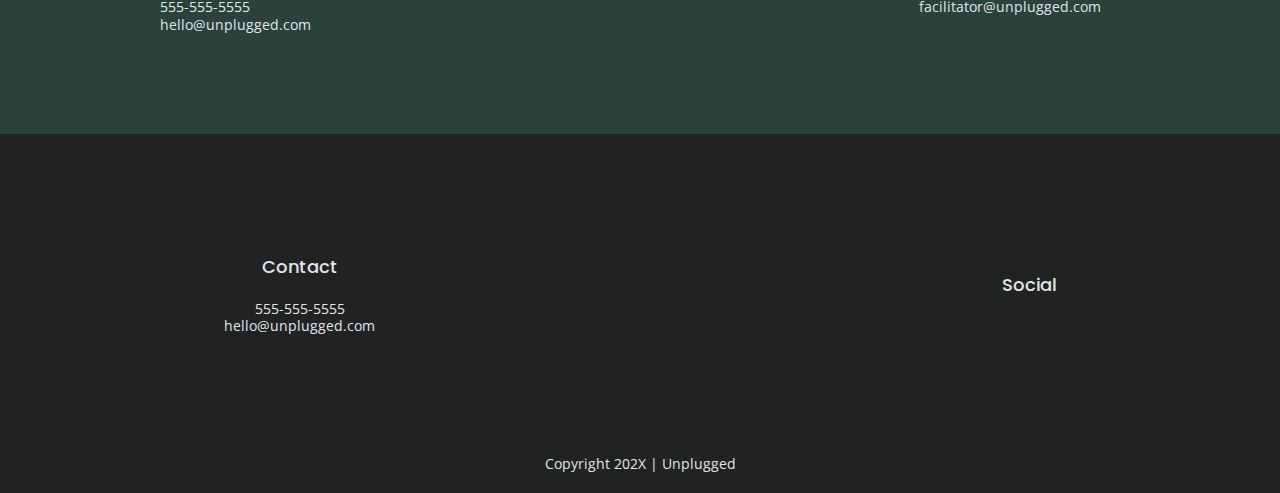
==== commit c25350b4: "Resized map for responsive" ====
--- a/about/index.html
+++ b/about/index.html
@@ -61,11 +61,7 @@
 
   <section class="map">
     <figure>
-      <iframe src="https://www.google.com/maps/embed?pb=!1m18!1m12!1m3!1d2936.9017405091213!
-                  2d-88.42283602489947!3d42.59982821992149!2m3!1f0!2f0!3f0!3m2!1i1024!2i768!
-                  4f13.1!3m3!1m2!1s0x88058beaba2a015f%3A0x4b28e3671bb3e0e9!2s333%20Main%20St
-                  %2C%20Lake%20Geneva%2C%20WI%2053147!5e0!3m2!1sen!2sus!4v1682356948426!5m2!
-                  1sen!2sus" width="600" height="450" frameborder="0" style="border:0" allowfullscreen></iframe>
+      <iframe src='https://www.google.com/maps/embed?pb=!1m18!1m12!1m3!1d2936.9017405091213!2d-88.42283602489947!3d42.59982821992149!2m3!1f0!2f0!3f0!3m2!1i1024!2i768!4f13.1!3m3!1m2!1s0x88058beaba2a015f%3A0x4b28e3671bb3e0e9!2s333%20Main%20St%2C%20Lake%20Geneva%2C%20WI%2053147!5e0!3m2!1sen!2sus!4v1682356948426!5m2!1sen!2sus' width='600' height='450' style='border:0;' allowfullscreen='' loading='lazy' referrerpolicy='no-referrer-when-downgrade'></iframe>
     </figure>
   </section>
 
--- a/css/main.css
+++ b/css/main.css
@@ -305,7 +305,7 @@
 /*** Features ***/
 
 .features {
-  background: url('../img/unplugged-retreat-features');
+  background: url('../img/unplugged-retreat-features.jpg');
   background-size: cover;
   background-position: center;
   display: flex;
@@ -366,7 +366,7 @@
 .map figure {
   width: 100%;
   height: 0;
-  padding-bottom: 125%;
+  padding-bottom: 56.25%;
   overflow: hidden;
   position: relative;
 }
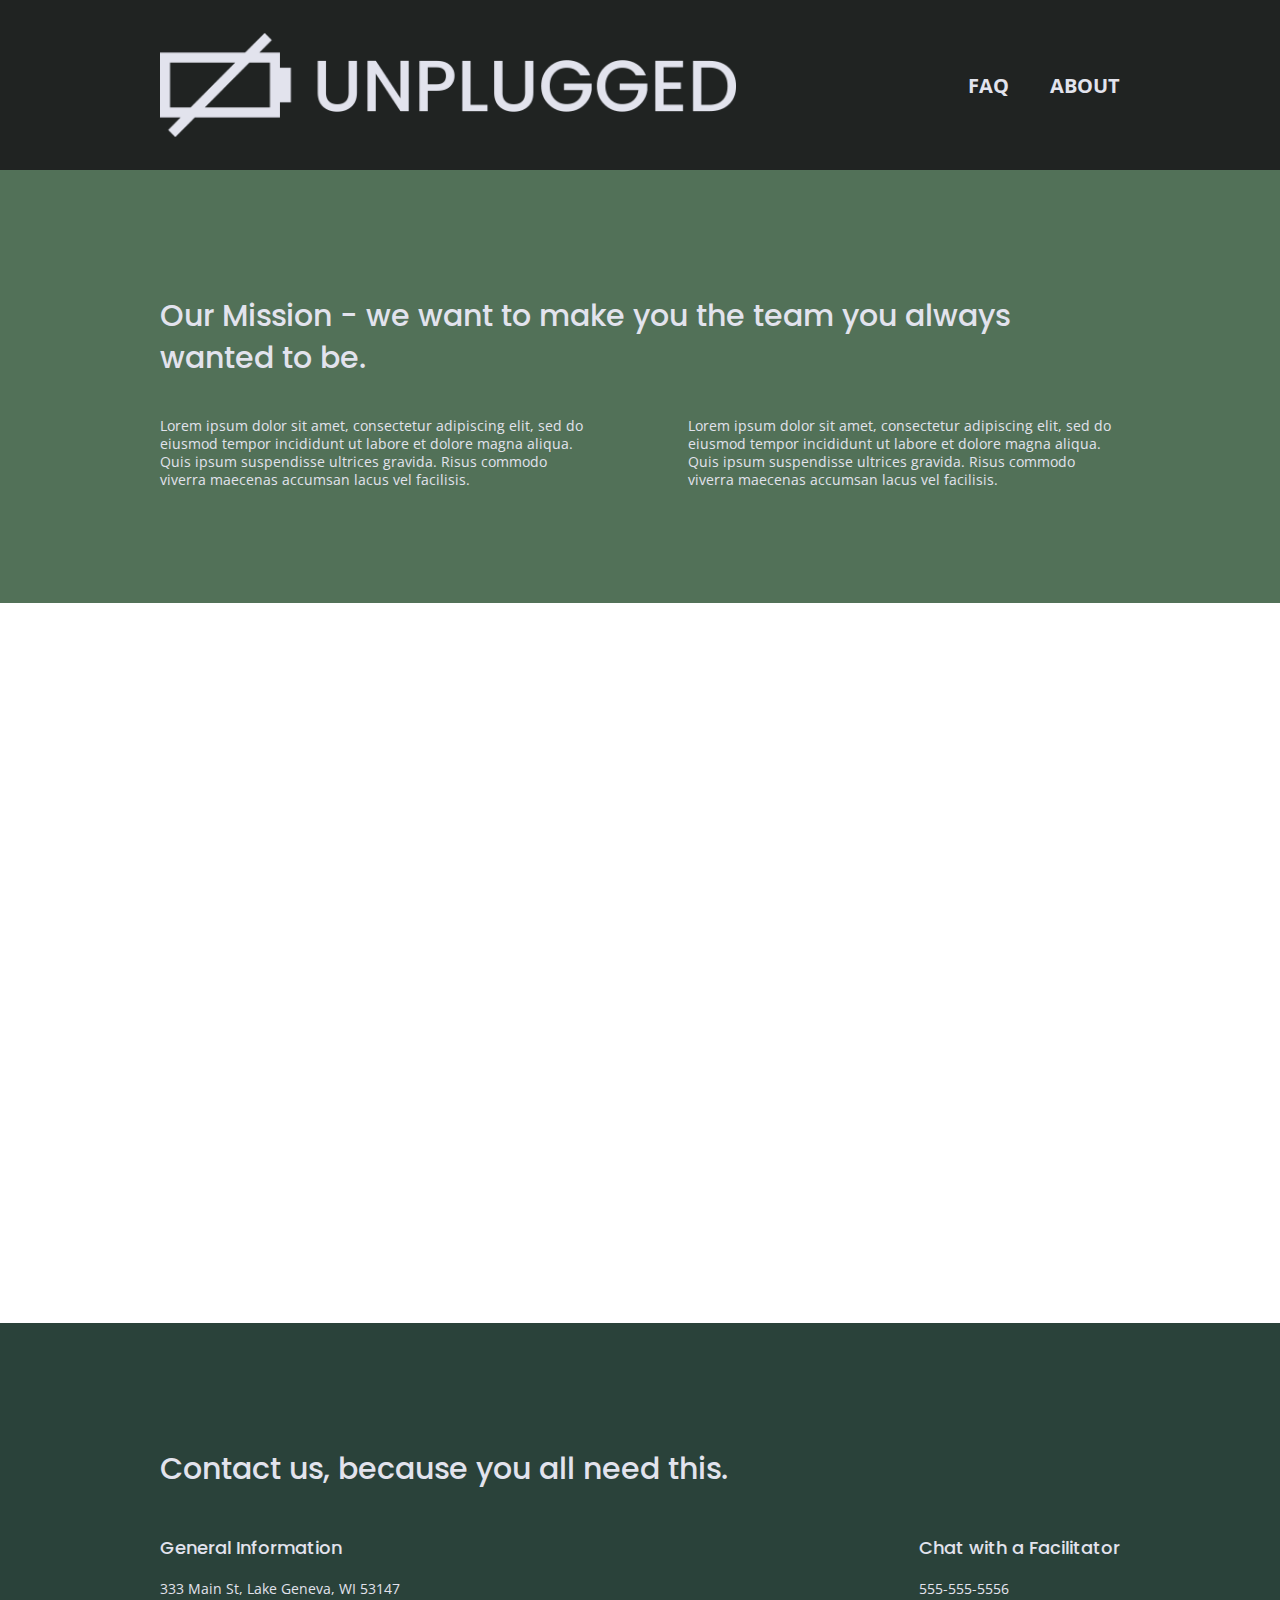
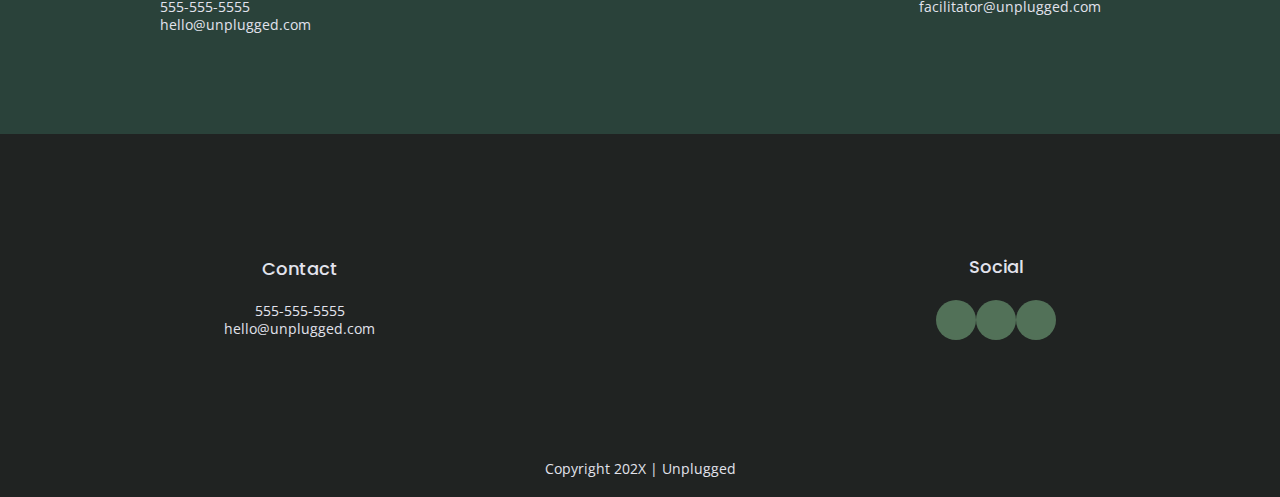
==== commit 5c116d9c: "Added css for icons" ====
--- a/about/index.html
+++ b/about/index.html
@@ -17,6 +17,8 @@
   <!-- Place favicon.ico in the root directory -->
   <!-- Google Fonts -->
   <link href="https://fonts.googleapis.com/css?family=Open+Sans:400,700|Poppins:500,700" rel="stylesheet">
+  <!-- FontAwesome CDN version 5.5 -->
+  <link rel="stylesheet" href="https://use.fontawesome.com/releases/v5.5.0/css/all.css" integrity="sha384-B4dIYHKNBt8Bc12p+WXckhzcICo0wtJAoU8YZTY5qE0Id1GSseTk6S+L3BlXeVIU" crossorigin="anonymous">
   <link rel="stylesheet" href="../css/normalize.css">
   <link rel="stylesheet" href="../css/main.css">
 
@@ -109,13 +111,13 @@
           <h4>Social</h4>
           <div class="social-icons">
           <p>
-            <a href="https://www.facebook.com" target="_blank"></a>
+            <a href="https://www.facebook.com" target="_blank"><i class="fab fa-facebook-f"></i></a>
           </p>
           <p>
-            <a href="https://twitter.com" target="_blank"></a>
+            <a href="https://twitter.com" target="_blank"><i class="fab fa-twitter"></i></a>
           </p>
           <p>
-            <a href="https://www.instagram.com" target="_blank"></a>
+            <a href="https://www.instagram.com" target="_blank"><i class="fab fa-instagram"></i></a>
           </p>
                   <!-- other social links here -->
           </div>        
--- a/css/main.css
+++ b/css/main.css
@@ -185,15 +185,15 @@
   width: 100%;
   margin: 10px 0 20px 0;
   background: #3a3a3a;
-  height: 1em;
+  height: 1px;
 }
 
 header nav {
-  font-size: 1.125;
-  font-weight: bold;
+  font-size: 1.125em;
+  font-weight: 700;
   text-transform: uppercase;
   display: flex;
-  justify-content: center;
+  justify-content: space-around;
   align-items: center;
   flex-flow: row wrap;
   width: 60%;
@@ -206,7 +206,7 @@
 }
 
 header nav ul li {
-  font-size: 1.125;
+  font-size: 1.125em;
 }
 
 /* ----- Footer Styles ----- */
@@ -236,21 +236,29 @@
 }
 
 footer .social-icons p {
-  display: flex;
-  justify-content: center;
-  align-items: center;
+  background-color: #527158;
+  border-radius: 50%;
+  width: 40px;
+  height: 40px;
+  display: flex;
+  justify-content: center;
+  align-items: center;
+}
+
+footer .social-icons p i {
+  font-size: 1.3125em;
 }
 
 footer .copyright {
   margin: 20px 0;
 }
 
-/***** Mobile Styles *****/
+/***** Mobile Styles - Homepage *****/
 
 /*** Hero Area ***/
 
 .hero-area {
-  background: url('../img/unplugged-retreat.jpg');
+  background: url(../img/unplugged-retreat.jpg);
   background-size: cover;
   background-position: center;
   min-height: 500px;
@@ -329,6 +337,10 @@
   flex-flow: row wrap;
 }
 
+.features i {
+  font-size: 3.75em;
+  margin-bottom: 40px;
+}
 .features p {
   text-align: center;
   margin: 0;
